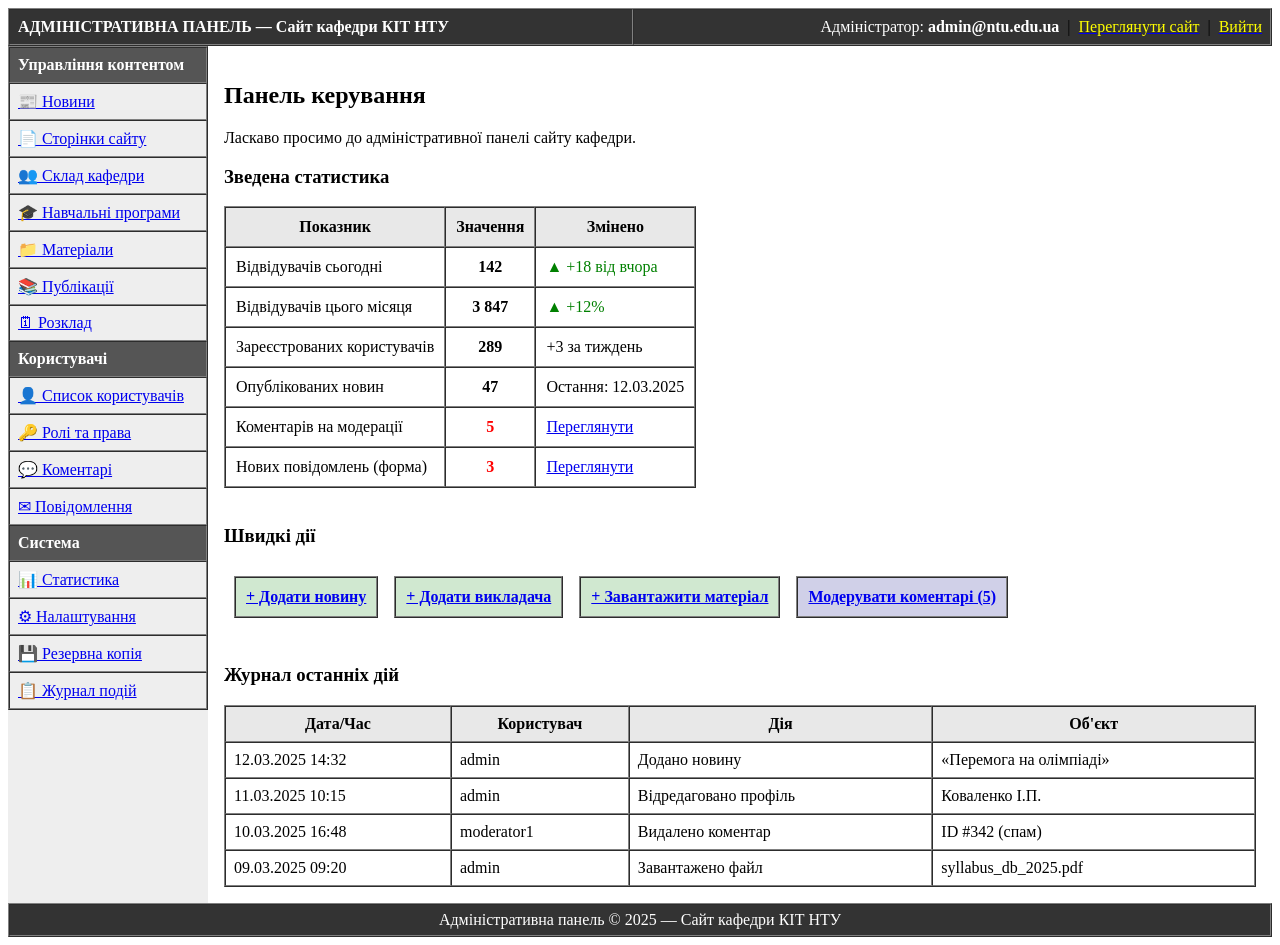
==== admin.html @ 221331b4 "Add initial HTML pages for the Department of Information Technology at NTU - Created contacts.html f" ====
<!DOCTYPE html>
<html lang="uk">
<head>
  <meta charset="UTF-8">
  <meta name="viewport" content="width=device-width, initial-scale=1.0">
  <title>Адміністративна панель — КІТ НТУ</title>
</head>
<body>

  <!-- ШАПКА АДМІНКИ -->
  <table width="100%" border="1" cellpadding="8" cellspacing="0" bgcolor="#333333">
    <tr>
      <td>
        <font color="white"><b>АДМІНІСТРАТИВНА ПАНЕЛЬ — Сайт кафедри КІТ НТУ</b></font>
      </td>
      <td align="right">
        <font color="white">Адміністратор: <b>admin@ntu.edu.ua</b></font>
        &nbsp;|&nbsp;
        <a href="index.html"><font color="yellow">Переглянути сайт</font></a>
        &nbsp;|&nbsp;
        <a href="logout.php"><font color="yellow">Вийти</font></a>
      </td>
    </tr>
  </table>

  <table width="100%" border="0" cellpadding="0" cellspacing="0">
    <tr valign="top">

      <!-- ЛІВЕ МЕНЮ АДМІНКИ -->
      <td width="200" bgcolor="#eeeeee">
        <table border="1" cellpadding="8" cellspacing="0" width="100%">

          <tr><td bgcolor="#555555"><font color="white"><b>Управління контентом</b></font></td></tr>
          <tr><td><a href="admin_news.html">📰 Новини</a></td></tr>
          <tr><td><a href="admin_pages.html">📄 Сторінки сайту</a></td></tr>
          <tr><td><a href="admin_staff.html">👥 Склад кафедри</a></td></tr>
          <tr><td><a href="admin_programs.html">🎓 Навчальні програми</a></td></tr>
          <tr><td><a href="admin_materials.html">📁 Матеріали</a></td></tr>
          <tr><td><a href="admin_publications.html">📚 Публікації</a></td></tr>
          <tr><td><a href="admin_schedule.html">🗓 Розклад</a></td></tr>

          <tr><td bgcolor="#555555"><font color="white"><b>Користувачі</b></font></td></tr>
          <tr><td><a href="admin_users.html">👤 Список користувачів</a></td></tr>
          <tr><td><a href="admin_roles.html">🔑 Ролі та права</a></td></tr>
          <tr><td><a href="admin_comments.html">💬 Коментарі</a></td></tr>
          <tr><td><a href="admin_messages.html">✉ Повідомлення</a></td></tr>

          <tr><td bgcolor="#555555"><font color="white"><b>Система</b></font></td></tr>
          <tr><td><a href="admin_stats.html">📊 Статистика</a></td></tr>
          <tr><td><a href="admin_settings.html">⚙ Налаштування</a></td></tr>
          <tr><td><a href="admin_backup.html">💾 Резервна копія</a></td></tr>
          <tr><td><a href="admin_logs.html">📋 Журнал подій</a></td></tr>

        </table>
      </td>

      <!-- ОСНОВНА ОБЛАСТЬ АДМІНКИ -->
      <td>
        <table border="0" cellpadding="16" cellspacing="0" width="100%">
          <tr>
            <td>
              <h2>Панель керування</h2>
              <p>Ласкаво просимо до адміністративної панелі сайту кафедри.</p>

              <!-- Статистика -->
              <h3>Зведена статистика</h3>
              <table border="1" cellpadding="10" cellspacing="0">
                <tr bgcolor="#e8e8e8">
                  <th>Показник</th>
                  <th>Значення</th>
                  <th>Змінено</th>
                </tr>
                <tr>
                  <td>Відвідувачів сьогодні</td>
                  <td align="center"><b>142</b></td>
                  <td><font color="green">▲ +18 від вчора</font></td>
                </tr>
                <tr>
                  <td>Відвідувачів цього місяця</td>
                  <td align="center"><b>3 847</b></td>
                  <td><font color="green">▲ +12%</font></td>
                </tr>
                <tr>
                  <td>Зареєстрованих користувачів</td>
                  <td align="center"><b>289</b></td>
                  <td>+3 за тиждень</td>
                </tr>
                <tr>
                  <td>Опублікованих новин</td>
                  <td align="center"><b>47</b></td>
                  <td>Остання: 12.03.2025</td>
                </tr>
                <tr>
                  <td>Коментарів на модерації</td>
                  <td align="center"><font color="red"><b>5</b></font></td>
                  <td><a href="admin_comments.html">Переглянути</a></td>
                </tr>
                <tr>
                  <td>Нових повідомлень (форма)</td>
                  <td align="center"><font color="red"><b>3</b></font></td>
                  <td><a href="admin_messages.html">Переглянути</a></td>
                </tr>
              </table>

              <br>

              <!-- Швидкі дії -->
              <h3>Швидкі дії</h3>
              <table border="0" cellpadding="6" cellspacing="4">
                <tr>
                  <td>
                    <table border="1" cellpadding="10" cellspacing="0">
                      <tr><td bgcolor="#d0e8d0">
                        <b><a href="admin_news_add.html">+ Додати новину</a></b>
                      </td></tr>
                    </table>
                  </td>
                  <td>
                    <table border="1" cellpadding="10" cellspacing="0">
                      <tr><td bgcolor="#d0e8d0">
                        <b><a href="admin_staff_add.html">+ Додати викладача</a></b>
                      </td></tr>
                    </table>
                  </td>
                  <td>
                    <table border="1" cellpadding="10" cellspacing="0">
                      <tr><td bgcolor="#d0e8d0">
                        <b><a href="admin_materials_add.html">+ Завантажити матеріал</a></b>
                      </td></tr>
                    </table>
                  </td>
                  <td>
                    <table border="1" cellpadding="10" cellspacing="0">
                      <tr><td bgcolor="#d0d0e8">
                        <b><a href="admin_comments.html">Модерувати коментарі (5)</a></b>
                      </td></tr>
                    </table>
                  </td>
                </tr>
              </table>

              <br>

              <!-- Останні дії -->
              <h3>Журнал останніх дій</h3>
              <table border="1" cellpadding="8" cellspacing="0" width="100%">
                <tr bgcolor="#e8e8e8">
                  <th>Дата/Час</th>
                  <th>Користувач</th>
                  <th>Дія</th>
                  <th>Об'єкт</th>
                </tr>
                <tr>
                  <td>12.03.2025 14:32</td>
                  <td>admin</td>
                  <td>Додано новину</td>
                  <td>«Перемога на олімпіаді»</td>
                </tr>
                <tr>
                  <td>11.03.2025 10:15</td>
                  <td>admin</td>
                  <td>Відредаговано профіль</td>
                  <td>Коваленко І.П.</td>
                </tr>
                <tr>
                  <td>10.03.2025 16:48</td>
                  <td>moderator1</td>
                  <td>Видалено коментар</td>
                  <td>ID #342 (спам)</td>
                </tr>
                <tr>
                  <td>09.03.2025 09:20</td>
                  <td>admin</td>
                  <td>Завантажено файл</td>
                  <td>syllabus_db_2025.pdf</td>
                </tr>
              </table>

            </td>
          </tr>
        </table>
      </td>

    </tr>
  </table>

  <!-- ПІДВАЛ АДМІНКИ -->
  <table width="100%" border="1" cellpadding="6" cellspacing="0" bgcolor="#333333">
    <tr>
      <td align="center">
        <font color="white">Адміністративна панель © 2025 — Сайт кафедри КІТ НТУ</font>
      </td>
    </tr>
  </table>

</body>
</html>
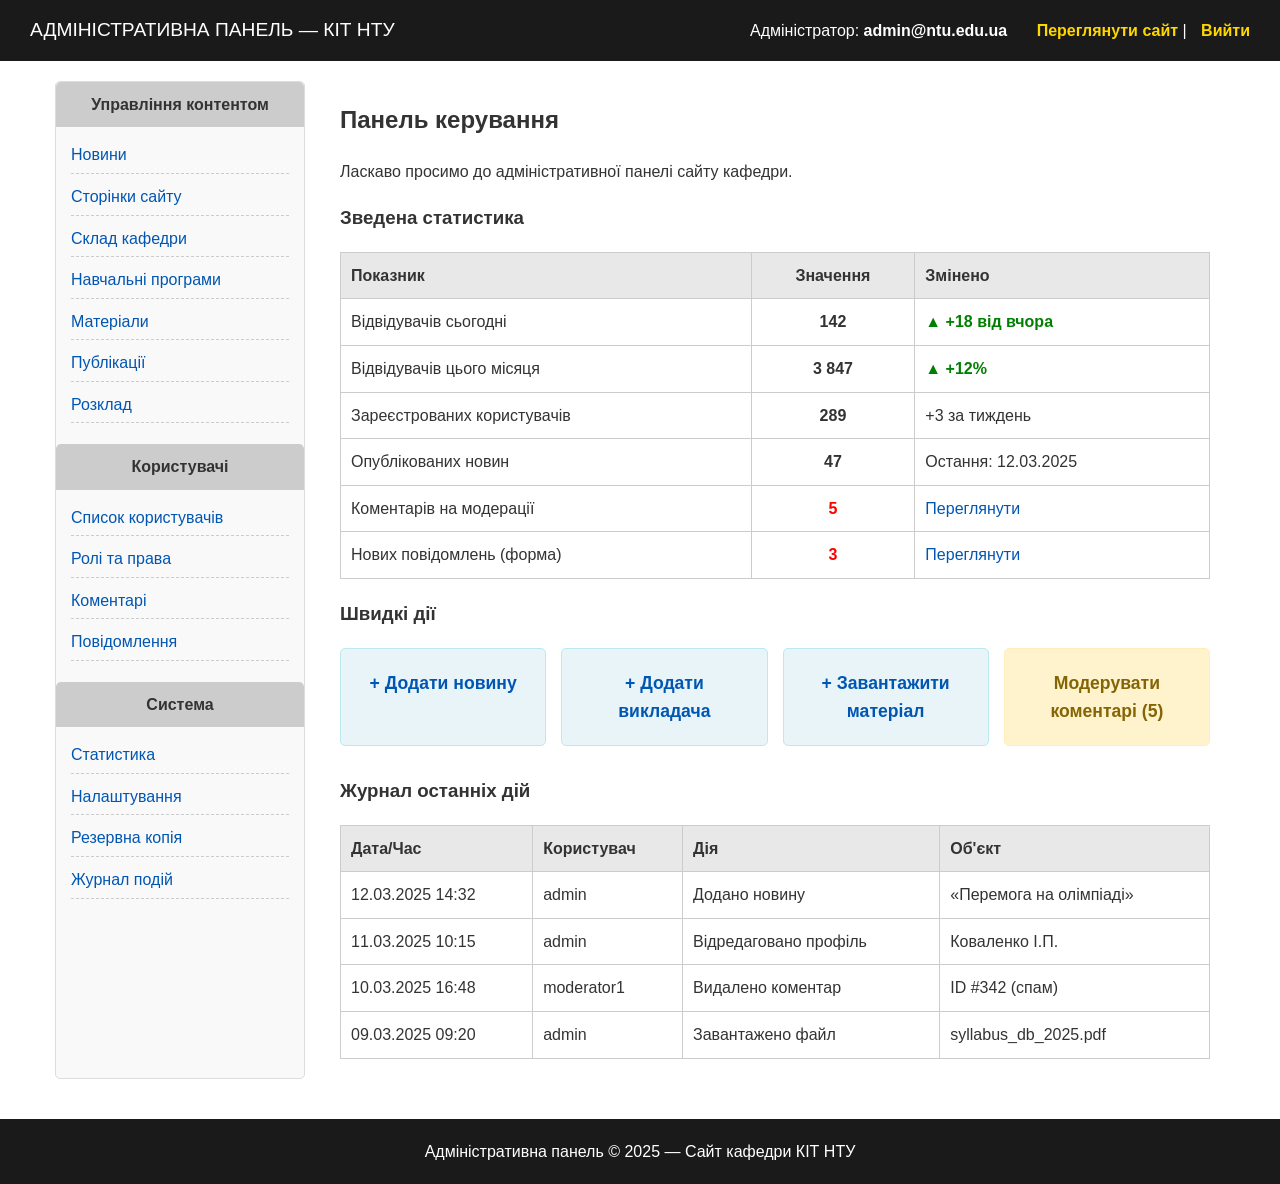
==== commit 851a6fe3: "Refactor login, news, and staff pages to use semantic HTML and CSS for improved layout and styling -" ====
--- a/admin.html
+++ b/admin.html
@@ -4,194 +4,161 @@
   <meta charset="UTF-8">
   <meta name="viewport" content="width=device-width, initial-scale=1.0">
   <title>Адміністративна панель — КІТ НТУ</title>
+  <link rel="stylesheet" href="style.css">
 </head>
 <body>
 
-  <!-- ШАПКА АДМІНКИ -->
-  <table width="100%" border="1" cellpadding="8" cellspacing="0" bgcolor="#333333">
-    <tr>
-      <td>
-        <font color="white"><b>АДМІНІСТРАТИВНА ПАНЕЛЬ — Сайт кафедри КІТ НТУ</b></font>
-      </td>
-      <td align="right">
-        <font color="white">Адміністратор: <b>admin@ntu.edu.ua</b></font>
-        &nbsp;|&nbsp;
-        <a href="index.html"><font color="yellow">Переглянути сайт</font></a>
-        &nbsp;|&nbsp;
-        <a href="logout.php"><font color="yellow">Вийти</font></a>
-      </td>
-    </tr>
-  </table>
+  <header class="site-header admin-header">
+    <div class="logo-section">
+      <h2>АДМІНІСТРАТИВНА ПАНЕЛЬ — КІТ НТУ</h2>
+    </div>
+    <div class="auth-links">
+      <span style="color: white; margin-right: 15px;">Адміністратор: <b>admin@ntu.edu.ua</b></span>
+      <a href="index.html">Переглянути сайт</a> |
+      <a href="logout.php">Вийти</a>
+    </div>
+  </header>
 
-  <table width="100%" border="0" cellpadding="0" cellspacing="0">
-    <tr valign="top">
+  <div class="container">
 
-      <!-- ЛІВЕ МЕНЮ АДМІНКИ -->
-      <td width="200" bgcolor="#eeeeee">
-        <table border="1" cellpadding="8" cellspacing="0" width="100%">
+    <aside class="sidebar">
+      <h4>Управління контентом</h4>
+      <ul>
+        <li><a href="admin_news.html"> Новини</a></li>
+        <li><a href="admin_pages.html"> Сторінки сайту</a></li>
+        <li><a href="admin_staff.html"> Склад кафедри</a></li>
+        <li><a href="admin_programs.html"> Навчальні програми</a></li>
+        <li><a href="admin_materials.html"> Матеріали</a></li>
+        <li><a href="admin_publications.html"> Публікації</a></li>
+        <li><a href="admin_schedule.html"> Розклад</a></li>
+      </ul>
 
-          <tr><td bgcolor="#555555"><font color="white"><b>Управління контентом</b></font></td></tr>
-          <tr><td><a href="admin_news.html">📰 Новини</a></td></tr>
-          <tr><td><a href="admin_pages.html">📄 Сторінки сайту</a></td></tr>
-          <tr><td><a href="admin_staff.html">👥 Склад кафедри</a></td></tr>
-          <tr><td><a href="admin_programs.html">🎓 Навчальні програми</a></td></tr>
-          <tr><td><a href="admin_materials.html">📁 Матеріали</a></td></tr>
-          <tr><td><a href="admin_publications.html">📚 Публікації</a></td></tr>
-          <tr><td><a href="admin_schedule.html">🗓 Розклад</a></td></tr>
+      <br>
+      <h4>Користувачі</h4>
+      <ul>
+        <li><a href="admin_users.html"> Список користувачів</a></li>
+        <li><a href="admin_roles.html"> Ролі та права</a></li>
+        <li><a href="admin_comments.html"> Коментарі</a></li>
+        <li><a href="admin_messages.html"> Повідомлення</a></li>
+      </ul>
 
-          <tr><td bgcolor="#555555"><font color="white"><b>Користувачі</b></font></td></tr>
-          <tr><td><a href="admin_users.html">👤 Список користувачів</a></td></tr>
-          <tr><td><a href="admin_roles.html">🔑 Ролі та права</a></td></tr>
-          <tr><td><a href="admin_comments.html">💬 Коментарі</a></td></tr>
-          <tr><td><a href="admin_messages.html">✉ Повідомлення</a></td></tr>
+      <br>
+      <h4>Система</h4>
+      <ul>
+        <li><a href="admin_stats.html"> Статистика</a></li>
+        <li><a href="admin_settings.html"> Налаштування</a></li>
+        <li><a href="admin_backup.html"> Резервна копія</a></li>
+        <li><a href="admin_logs.html"> Журнал подій</a></li>
+      </ul>
+    </aside>
 
-          <tr><td bgcolor="#555555"><font color="white"><b>Система</b></font></td></tr>
-          <tr><td><a href="admin_stats.html">📊 Статистика</a></td></tr>
-          <tr><td><a href="admin_settings.html">⚙ Налаштування</a></td></tr>
-          <tr><td><a href="admin_backup.html">💾 Резервна копія</a></td></tr>
-          <tr><td><a href="admin_logs.html">📋 Журнал подій</a></td></tr>
+    <main class="content">
+      <h2>Панель керування</h2>
+      <p>Ласкаво просимо до адміністративної панелі сайту кафедри.</p>
 
-        </table>
-      </td>
+      <h3>Зведена статистика</h3>
+      <table class="data-table">
+        <thead>
+          <tr>
+            <th>Показник</th>
+            <th style="text-align: center;">Значення</th>
+            <th>Змінено</th>
+          </tr>
+        </thead>
+        <tbody>
+          <tr>
+            <td>Відвідувачів сьогодні</td>
+            <td style="text-align: center;"><b>142</b></td>
+            <td class="status-active">▲ +18 від вчора</td>
+          </tr>
+          <tr>
+            <td>Відвідувачів цього місяця</td>
+            <td style="text-align: center;"><b>3 847</b></td>
+            <td class="status-active">▲ +12%</td>
+          </tr>
+          <tr>
+            <td>Зареєстрованих користувачів</td>
+            <td style="text-align: center;"><b>289</b></td>
+            <td>+3 за тиждень</td>
+          </tr>
+          <tr>
+            <td>Опублікованих новин</td>
+            <td style="text-align: center;"><b>47</b></td>
+            <td>Остання: 12.03.2025</td>
+          </tr>
+          <tr>
+            <td>Коментарів на модерації</td>
+            <td style="text-align: center;" class="status-alert"><b>5</b></td>
+            <td><a href="admin_comments.html">Переглянути</a></td>
+          </tr>
+          <tr>
+            <td>Нових повідомлень (форма)</td>
+            <td style="text-align: center;" class="status-alert"><b>3</b></td>
+            <td><a href="admin_messages.html">Переглянути</a></td>
+          </tr>
+        </tbody>
+      </table>
 
-      <!-- ОСНОВНА ОБЛАСТЬ АДМІНКИ -->
-      <td>
-        <table border="0" cellpadding="16" cellspacing="0" width="100%">
+      <h3>Швидкі дії</h3>
+      <div class="quick-actions">
+        <div class="quick-action-card">
+          <a href="admin_news_add.html">+ Додати новину</a>
+        </div>
+        <div class="quick-action-card">
+          <a href="admin_staff_add.html">+ Додати викладача</a>
+        </div>
+        <div class="quick-action-card">
+          <a href="admin_materials_add.html">+ Завантажити матеріал</a>
+        </div>
+        <div class="quick-action-card" style="background-color: #fff3cd; border-color: #ffeeba;">
+          <a href="admin_comments.html" style="color: #856404;">Модерувати коментарі (5)</a>
+        </div>
+      </div>
+
+      <h3>Журнал останніх дій</h3>
+      <table class="data-table">
+        <thead>
           <tr>
-            <td>
-              <h2>Панель керування</h2>
-              <p>Ласкаво просимо до адміністративної панелі сайту кафедри.</p>
+            <th>Дата/Час</th>
+            <th>Користувач</th>
+            <th>Дія</th>
+            <th>Об'єкт</th>
+          </tr>
+        </thead>
+        <tbody>
+          <tr>
+            <td>12.03.2025 14:32</td>
+            <td>admin</td>
+            <td>Додано новину</td>
+            <td>«Перемога на олімпіаді»</td>
+          </tr>
+          <tr>
+            <td>11.03.2025 10:15</td>
+            <td>admin</td>
+            <td>Відредаговано профіль</td>
+            <td>Коваленко І.П.</td>
+          </tr>
+          <tr>
+            <td>10.03.2025 16:48</td>
+            <td>moderator1</td>
+            <td>Видалено коментар</td>
+            <td>ID #342 (спам)</td>
+          </tr>
+          <tr>
+            <td>09.03.2025 09:20</td>
+            <td>admin</td>
+            <td>Завантажено файл</td>
+            <td>syllabus_db_2025.pdf</td>
+          </tr>
+        </tbody>
+      </table>
+    </main>
 
-              <!-- Статистика -->
-              <h3>Зведена статистика</h3>
-              <table border="1" cellpadding="10" cellspacing="0">
-                <tr bgcolor="#e8e8e8">
-                  <th>Показник</th>
-                  <th>Значення</th>
-                  <th>Змінено</th>
-                </tr>
-                <tr>
-                  <td>Відвідувачів сьогодні</td>
-                  <td align="center"><b>142</b></td>
-                  <td><font color="green">▲ +18 від вчора</font></td>
-                </tr>
-                <tr>
-                  <td>Відвідувачів цього місяця</td>
-                  <td align="center"><b>3 847</b></td>
-                  <td><font color="green">▲ +12%</font></td>
-                </tr>
-                <tr>
-                  <td>Зареєстрованих користувачів</td>
-                  <td align="center"><b>289</b></td>
-                  <td>+3 за тиждень</td>
-                </tr>
-                <tr>
-                  <td>Опублікованих новин</td>
-                  <td align="center"><b>47</b></td>
-                  <td>Остання: 12.03.2025</td>
-                </tr>
-                <tr>
-                  <td>Коментарів на модерації</td>
-                  <td align="center"><font color="red"><b>5</b></font></td>
-                  <td><a href="admin_comments.html">Переглянути</a></td>
-                </tr>
-                <tr>
-                  <td>Нових повідомлень (форма)</td>
-                  <td align="center"><font color="red"><b>3</b></font></td>
-                  <td><a href="admin_messages.html">Переглянути</a></td>
-                </tr>
-              </table>
+  </div>
 
-              <br>
-
-              <!-- Швидкі дії -->
-              <h3>Швидкі дії</h3>
-              <table border="0" cellpadding="6" cellspacing="4">
-                <tr>
-                  <td>
-                    <table border="1" cellpadding="10" cellspacing="0">
-                      <tr><td bgcolor="#d0e8d0">
-                        <b><a href="admin_news_add.html">+ Додати новину</a></b>
-                      </td></tr>
-                    </table>
-                  </td>
-                  <td>
-                    <table border="1" cellpadding="10" cellspacing="0">
-                      <tr><td bgcolor="#d0e8d0">
-                        <b><a href="admin_staff_add.html">+ Додати викладача</a></b>
-                      </td></tr>
-                    </table>
-                  </td>
-                  <td>
-                    <table border="1" cellpadding="10" cellspacing="0">
-                      <tr><td bgcolor="#d0e8d0">
-                        <b><a href="admin_materials_add.html">+ Завантажити матеріал</a></b>
-                      </td></tr>
-                    </table>
-                  </td>
-                  <td>
-                    <table border="1" cellpadding="10" cellspacing="0">
-                      <tr><td bgcolor="#d0d0e8">
-                        <b><a href="admin_comments.html">Модерувати коментарі (5)</a></b>
-                      </td></tr>
-                    </table>
-                  </td>
-                </tr>
-              </table>
-
-              <br>
-
-              <!-- Останні дії -->
-              <h3>Журнал останніх дій</h3>
-              <table border="1" cellpadding="8" cellspacing="0" width="100%">
-                <tr bgcolor="#e8e8e8">
-                  <th>Дата/Час</th>
-                  <th>Користувач</th>
-                  <th>Дія</th>
-                  <th>Об'єкт</th>
-                </tr>
-                <tr>
-                  <td>12.03.2025 14:32</td>
-                  <td>admin</td>
-                  <td>Додано новину</td>
-                  <td>«Перемога на олімпіаді»</td>
-                </tr>
-                <tr>
-                  <td>11.03.2025 10:15</td>
-                  <td>admin</td>
-                  <td>Відредаговано профіль</td>
-                  <td>Коваленко І.П.</td>
-                </tr>
-                <tr>
-                  <td>10.03.2025 16:48</td>
-                  <td>moderator1</td>
-                  <td>Видалено коментар</td>
-                  <td>ID #342 (спам)</td>
-                </tr>
-                <tr>
-                  <td>09.03.2025 09:20</td>
-                  <td>admin</td>
-                  <td>Завантажено файл</td>
-                  <td>syllabus_db_2025.pdf</td>
-                </tr>
-              </table>
-
-            </td>
-          </tr>
-        </table>
-      </td>
-
-    </tr>
-  </table>
-
-  <!-- ПІДВАЛ АДМІНКИ -->
-  <table width="100%" border="1" cellpadding="6" cellspacing="0" bgcolor="#333333">
-    <tr>
-      <td align="center">
-        <font color="white">Адміністративна панель © 2025 — Сайт кафедри КІТ НТУ</font>
-      </td>
-    </tr>
-  </table>
+  <footer class="site-footer admin-header">
+    <p style="margin: 0;">Адміністративна панель © 2025 — Сайт кафедри КІТ НТУ</p>
+  </footer>
 
 </body>
-</html>
+</html>
--- a/style.css
+++ b/style.css
@@ -0,0 +1,193 @@
+/* Базові налаштування (Reset) */
+* {
+    box-sizing: border-box;
+}
+
+body {
+    font-family: 'Segoe UI', Tahoma, Geneva, Verdana, sans-serif;
+    margin: 0;
+    padding: 0;
+    background-color: #ffffff;
+    color: #333333;
+    line-height: 1.6;
+}
+
+a {
+    text-decoration: none;
+    color: #0056b3;
+}
+
+a:hover {
+    text-decoration: underline;
+}
+
+/* Шапка сайту (Header) */
+.site-header {
+    display: flex;
+    justify-content: space-between;
+    align-items: center;
+    background-color: #333333;
+    color: white;
+    padding: 15px 30px;
+}
+
+.logo-section {
+    display: flex;
+    align-items: center;
+    gap: 15px;
+}
+
+.logo-section h2, .logo-section h3 {
+    margin: 0;
+    font-weight: normal;
+}
+
+.logo-section h2 { font-size: 1.2rem; }
+.logo-section h3 { font-size: 1rem; color: #cccccc; }
+
+.auth-links a {
+    color: #ffd700; /* жовтий колір для посилань авторизації */
+    margin-left: 15px;
+    font-weight: bold;
+}
+
+/* Головна навігація (Nav) */
+.main-nav {
+    background-color: #eeeeee;
+    padding: 10px 30px;
+    border-bottom: 2px solid #cccccc;
+}
+
+.main-nav ul {
+    list-style: none;
+    margin: 0;
+    padding: 0;
+    display: flex;
+    gap: 20px;
+    flex-wrap: wrap;
+}
+
+.main-nav a {
+    font-weight: bold;
+    color: #333333;
+}
+
+.main-nav a.active {
+    color: #d9534f;
+}
+
+/* Основний макет (Layout) */
+.container {
+    display: flex;
+    max-width: 1200px;
+    margin: 20px auto;
+    gap: 20px;
+    padding: 0 15px;
+}
+
+/* Бічні панелі (Sidebars) */
+.sidebar {
+    width: 250px;
+    background-color: #f9f9f9;
+    padding: 15px;
+    border: 1px solid #dddddd;
+    border-radius: 5px;
+}
+
+.sidebar h4 {
+    background-color: #cccccc;
+    margin: -15px -15px 15px -15px;
+    padding: 10px;
+    border-radius: 5px 5px 0 0;
+    text-align: center;
+}
+
+.sidebar ul {
+    list-style: none;
+    padding: 0;
+    margin: 0;
+}
+
+.sidebar li {
+    margin-bottom: 10px;
+    border-bottom: 1px dashed #ccc;
+    padding-bottom: 5px;
+}
+
+
+.content {
+    flex: 1;
+    padding: 0 15px;
+}
+
+
+.data-table {
+    width: 100%;
+    border-collapse: collapse;
+    margin-top: 15px;
+    margin-bottom: 20px;
+}
+
+.data-table th, .data-table td {
+    border: 1px solid #cccccc;
+    padding: 10px;
+    text-align: left;
+}
+
+.data-table th {
+    background-color: #e8e8e8;
+}
+
+
+.site-footer {
+    background-color: #333333;
+    color: white;
+    text-align: center;
+    padding: 20px;
+    margin-top: 40px;
+}
+
+.site-footer a {
+    color: #add8e6;
+    margin: 0 10px;
+}
+
+
+.two-columns { display: flex; gap: 30px; flex-wrap: wrap; margin-top: 20px; }
+.two-columns > div { flex: 1; min-width: 300px; }
+
+
+.news-item { border: 1px solid #cccccc; padding: 20px; margin-bottom: 20px; border-radius: 5px; }
+.news-item h3 { margin-top: 0; color: #0056b3; }
+.news-meta { font-size: 0.9em; color: #555; background: #e8e8e8; padding: 5px 10px; margin-bottom: 15px; display: inline-block; border-radius: 3px; }
+
+.form-group { margin-bottom: 15px; }
+.form-group label { display: block; font-weight: bold; margin-bottom: 5px; }
+.form-group input[type="text"], 
+.form-group input[type="password"], 
+.form-group select, 
+.form-group textarea { width: 100%; padding: 8px; border: 1px solid #cccccc; border-radius: 4px; font-family: inherit; }
+.btn { background-color: #333333; color: white; padding: 10px 20px; border: none; cursor: pointer; border-radius: 4px; font-weight: bold; }
+.btn:hover { background-color: #555555; }
+
+
+.admin-header { background-color: #1a1a1a; }
+.admin-header .logo-section h2 { color: #ffffff; }
+.admin-header a { color: #ffd700; margin-left: 10px; }
+
+.quick-actions { display: flex; gap: 15px; flex-wrap: wrap; margin-bottom: 30px; }
+.quick-action-card { 
+    flex: 1; 
+    min-width: 200px; 
+    background-color: #e8f4f8; 
+    padding: 20px; 
+    border-radius: 5px; 
+    text-align: center; 
+    border: 1px solid #bce8f1;
+}
+.quick-action-card a { font-weight: bold; font-size: 1.1em; color: #0056b3; display: block; }
+.quick-action-card a:hover { text-decoration: none; color: #d9534f; }
+
+.status-active { color: green; font-weight: bold; }
+.status-draft { color: orange; font-weight: bold; }
+.status-alert { color: red; font-weight: bold; }
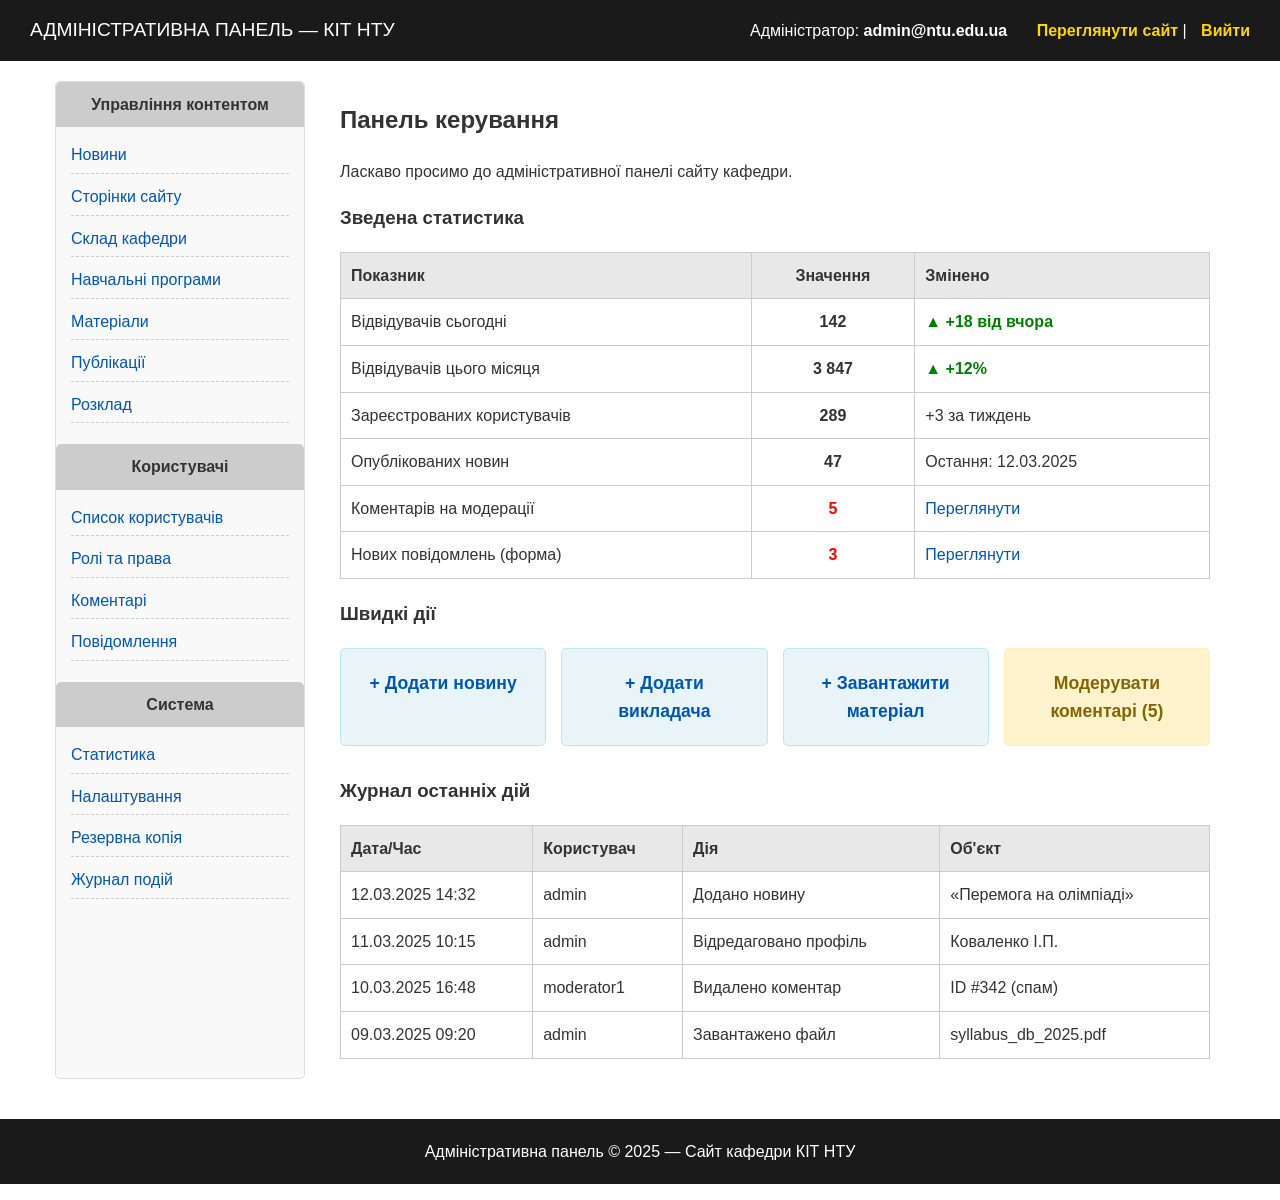
==== commit 91faac61: "Refactor contact and index pages for improved clarity and consistency; update login and news pages w" ====
--- a/admin.html
+++ b/admin.html
@@ -14,8 +14,8 @@
     </div>
     <div class="auth-links">
       <span style="color: white; margin-right: 15px;">Адміністратор: <b>admin@ntu.edu.ua</b></span>
-      <a href="index.html">Переглянути сайт</a> |
-      <a href="logout.php">Вийти</a>
+      <a href="index.html" data-tooltip="Повернутися на публічну версію сайту">Переглянути сайт</a> |
+      <a href="logout.php" data-tooltip="Завершити поточний сеанс">Вийти</a>
     </div>
   </header>
 
@@ -24,31 +24,31 @@
     <aside class="sidebar">
       <h4>Управління контентом</h4>
       <ul>
-        <li><a href="admin_news.html"> Новини</a></li>
-        <li><a href="admin_pages.html"> Сторінки сайту</a></li>
-        <li><a href="admin_staff.html"> Склад кафедри</a></li>
-        <li><a href="admin_programs.html"> Навчальні програми</a></li>
-        <li><a href="admin_materials.html"> Матеріали</a></li>
-        <li><a href="admin_publications.html"> Публікації</a></li>
-        <li><a href="admin_schedule.html"> Розклад</a></li>
+        <li><a href="admin_news.html">Новини</a></li>
+        <li><a href="admin_pages.html">Сторінки сайту</a></li>
+        <li><a href="admin_staff.html">Склад кафедри</a></li>
+        <li><a href="admin_programs.html">Навчальні програми</a></li>
+        <li><a href="admin_materials.html">Матеріали</a></li>
+        <li><a href="admin_publications.html">Публікації</a></li>
+        <li><a href="admin_schedule.html">Розклад</a></li>
       </ul>
 
       <br>
       <h4>Користувачі</h4>
       <ul>
-        <li><a href="admin_users.html"> Список користувачів</a></li>
-        <li><a href="admin_roles.html"> Ролі та права</a></li>
-        <li><a href="admin_comments.html"> Коментарі</a></li>
-        <li><a href="admin_messages.html"> Повідомлення</a></li>
+        <li><a href="admin_users.html">Список користувачів</a></li>
+        <li><a href="admin_roles.html">Ролі та права</a></li>
+        <li><a href="admin_comments.html">Коментарі</a></li>
+        <li><a href="admin_messages.html">Повідомлення</a></li>
       </ul>
 
       <br>
       <h4>Система</h4>
       <ul>
-        <li><a href="admin_stats.html"> Статистика</a></li>
-        <li><a href="admin_settings.html"> Налаштування</a></li>
-        <li><a href="admin_backup.html"> Резервна копія</a></li>
-        <li><a href="admin_logs.html"> Журнал подій</a></li>
+        <li><a href="admin_stats.html">Статистика</a></li>
+        <li><a href="admin_settings.html">Налаштування</a></li>
+        <li><a href="admin_backup.html">Резервна копія</a></li>
+        <li><a href="admin_logs.html">Журнал подій</a></li>
       </ul>
     </aside>
 
@@ -89,12 +89,12 @@
           <tr>
             <td>Коментарів на модерації</td>
             <td style="text-align: center;" class="status-alert"><b>5</b></td>
-            <td><a href="admin_comments.html">Переглянути</a></td>
+            <td><a href="admin_comments.html" data-tooltip="Перейти до модерації коментарів">Переглянути</a></td>
           </tr>
           <tr>
             <td>Нових повідомлень (форма)</td>
             <td style="text-align: center;" class="status-alert"><b>3</b></td>
-            <td><a href="admin_messages.html">Переглянути</a></td>
+            <td><a href="admin_messages.html" data-tooltip="Читати нові повідомлення з форми зворотного зв'язку">Переглянути</a></td>
           </tr>
         </tbody>
       </table>
@@ -102,16 +102,16 @@
       <h3>Швидкі дії</h3>
       <div class="quick-actions">
         <div class="quick-action-card">
-          <a href="admin_news_add.html">+ Додати новину</a>
+          <a href="admin_news_add.html" data-tooltip="Відкрити форму додавання нової публікації">+ Додати новину</a>
         </div>
         <div class="quick-action-card">
-          <a href="admin_staff_add.html">+ Додати викладача</a>
+          <a href="admin_staff_add.html" data-tooltip="Додати нового співробітника на сайт">+ Додати викладача</a>
         </div>
         <div class="quick-action-card">
-          <a href="admin_materials_add.html">+ Завантажити матеріал</a>
+          <a href="admin_materials_add.html" data-tooltip="Завантажити навчальні файли">+ Завантажити матеріал</a>
         </div>
         <div class="quick-action-card" style="background-color: #fff3cd; border-color: #ffeeba;">
-          <a href="admin_comments.html" style="color: #856404;">Модерувати коментарі (5)</a>
+          <a href="admin_comments.html" style="color: #856404;" data-tooltip="У вас є 5 неперевірених коментарів">Модерувати коментарі (5)</a>
         </div>
       </div>
 
@@ -160,5 +160,6 @@
     <p style="margin: 0;">Адміністративна панель © 2025 — Сайт кафедри КІТ НТУ</p>
   </footer>
 
+  <script src="script.js"></script>
 </body>
 </html>
--- a/style.css
+++ b/style.css
@@ -1,193 +1,67 @@
 /* Базові налаштування (Reset) */
-* {
-    box-sizing: border-box;
-}
-
-body {
-    font-family: 'Segoe UI', Tahoma, Geneva, Verdana, sans-serif;
-    margin: 0;
-    padding: 0;
-    background-color: #ffffff;
-    color: #333333;
-    line-height: 1.6;
-}
-
-a {
-    text-decoration: none;
-    color: #0056b3;
-}
-
-a:hover {
-    text-decoration: underline;
-}
+* { box-sizing: border-box; }
+body { font-family: 'Segoe UI', Tahoma, Geneva, Verdana, sans-serif; margin: 0; padding: 0; background-color: #ffffff; color: #333333; line-height: 1.6; }
+a { text-decoration: none; color: #0056b3; }
+a:hover { text-decoration: underline; }
 
 /* Шапка сайту (Header) */
-.site-header {
-    display: flex;
-    justify-content: space-between;
-    align-items: center;
-    background-color: #333333;
-    color: white;
-    padding: 15px 30px;
-}
-
-.logo-section {
-    display: flex;
-    align-items: center;
-    gap: 15px;
-}
-
-.logo-section h2, .logo-section h3 {
-    margin: 0;
-    font-weight: normal;
-}
-
+.site-header { display: flex; justify-content: space-between; align-items: center; background-color: #333333; color: white; padding: 15px 30px; }
+.logo-section { display: flex; align-items: center; gap: 15px; }
+.logo-section h2, .logo-section h3 { margin: 0; font-weight: normal; }
 .logo-section h2 { font-size: 1.2rem; }
 .logo-section h3 { font-size: 1rem; color: #cccccc; }
-
-.auth-links a {
-    color: #ffd700; /* жовтий колір для посилань авторизації */
-    margin-left: 15px;
-    font-weight: bold;
-}
+.auth-links a { color: #ffd700; margin-left: 15px; font-weight: bold; }
 
 /* Головна навігація (Nav) */
-.main-nav {
-    background-color: #eeeeee;
-    padding: 10px 30px;
-    border-bottom: 2px solid #cccccc;
-}
-
-.main-nav ul {
-    list-style: none;
-    margin: 0;
-    padding: 0;
-    display: flex;
-    gap: 20px;
-    flex-wrap: wrap;
-}
-
-.main-nav a {
-    font-weight: bold;
-    color: #333333;
-}
-
-.main-nav a.active {
-    color: #d9534f;
-}
+.main-nav { background-color: #eeeeee; padding: 10px 30px; border-bottom: 2px solid #cccccc; }
+.main-nav ul { list-style: none; margin: 0; padding: 0; display: flex; gap: 20px; flex-wrap: wrap; }
+.main-nav a { font-weight: bold; color: #333333; }
+.main-nav a.active { color: #d9534f; }
 
 /* Основний макет (Layout) */
-.container {
-    display: flex;
-    max-width: 1200px;
-    margin: 20px auto;
-    gap: 20px;
-    padding: 0 15px;
-}
+.container { display: flex; max-width: 1200px; margin: 20px auto; gap: 20px; padding: 0 15px; }
+.sidebar { width: 250px; background-color: #f9f9f9; padding: 15px; border: 1px solid #dddddd; border-radius: 5px; }
+.sidebar h4 { background-color: #cccccc; margin: -15px -15px 15px -15px; padding: 10px; border-radius: 5px 5px 0 0; text-align: center; }
+.sidebar ul { list-style: none; padding: 0; margin: 0; }
+.sidebar li { margin-bottom: 10px; border-bottom: 1px dashed #ccc; padding-bottom: 5px; }
+.content { flex: 1; padding: 0 15px; }
 
-/* Бічні панелі (Sidebars) */
-.sidebar {
-    width: 250px;
-    background-color: #f9f9f9;
-    padding: 15px;
-    border: 1px solid #dddddd;
-    border-radius: 5px;
-}
+/* Таблиці */
+.data-table { width: 100%; border-collapse: collapse; margin-top: 15px; margin-bottom: 20px; }
+.data-table th, .data-table td { border: 1px solid #cccccc; padding: 10px; text-align: left; }
+.data-table th { background-color: #e8e8e8; }
 
-.sidebar h4 {
-    background-color: #cccccc;
-    margin: -15px -15px 15px -15px;
-    padding: 10px;
-    border-radius: 5px 5px 0 0;
-    text-align: center;
-}
+/* Підвал */
+.site-footer { background-color: #333333; color: white; text-align: center; padding: 20px; margin-top: 40px; }
+.site-footer a { color: #add8e6; margin: 0 10px; }
 
-.sidebar ul {
-    list-style: none;
-    padding: 0;
-    margin: 0;
-}
-
-.sidebar li {
-    margin-bottom: 10px;
-    border-bottom: 1px dashed #ccc;
-    padding-bottom: 5px;
-}
-
-
-.content {
-    flex: 1;
-    padding: 0 15px;
-}
-
-
-.data-table {
-    width: 100%;
-    border-collapse: collapse;
-    margin-top: 15px;
-    margin-bottom: 20px;
-}
-
-.data-table th, .data-table td {
-    border: 1px solid #cccccc;
-    padding: 10px;
-    text-align: left;
-}
-
-.data-table th {
-    background-color: #e8e8e8;
-}
-
-
-.site-footer {
-    background-color: #333333;
-    color: white;
-    text-align: center;
-    padding: 20px;
-    margin-top: 40px;
-}
-
-.site-footer a {
-    color: #add8e6;
-    margin: 0 10px;
-}
-
-
+/* Форми та новини */
 .two-columns { display: flex; gap: 30px; flex-wrap: wrap; margin-top: 20px; }
 .two-columns > div { flex: 1; min-width: 300px; }
-
-
 .news-item { border: 1px solid #cccccc; padding: 20px; margin-bottom: 20px; border-radius: 5px; }
 .news-item h3 { margin-top: 0; color: #0056b3; }
 .news-meta { font-size: 0.9em; color: #555; background: #e8e8e8; padding: 5px 10px; margin-bottom: 15px; display: inline-block; border-radius: 3px; }
-
 .form-group { margin-bottom: 15px; }
 .form-group label { display: block; font-weight: bold; margin-bottom: 5px; }
-.form-group input[type="text"], 
-.form-group input[type="password"], 
-.form-group select, 
-.form-group textarea { width: 100%; padding: 8px; border: 1px solid #cccccc; border-radius: 4px; font-family: inherit; }
+.form-group input[type="text"], .form-group input[type="password"], .form-group select, .form-group textarea { width: 100%; padding: 8px; border: 1px solid #cccccc; border-radius: 4px; font-family: inherit; }
 .btn { background-color: #333333; color: white; padding: 10px 20px; border: none; cursor: pointer; border-radius: 4px; font-weight: bold; }
 .btn:hover { background-color: #555555; }
 
-
+/* Адмін панель */
 .admin-header { background-color: #1a1a1a; }
 .admin-header .logo-section h2 { color: #ffffff; }
 .admin-header a { color: #ffd700; margin-left: 10px; }
-
 .quick-actions { display: flex; gap: 15px; flex-wrap: wrap; margin-bottom: 30px; }
-.quick-action-card { 
-    flex: 1; 
-    min-width: 200px; 
-    background-color: #e8f4f8; 
-    padding: 20px; 
-    border-radius: 5px; 
-    text-align: center; 
-    border: 1px solid #bce8f1;
-}
+.quick-action-card { flex: 1; min-width: 200px; background-color: #e8f4f8; padding: 20px; border-radius: 5px; text-align: center; border: 1px solid #bce8f1; }
 .quick-action-card a { font-weight: bold; font-size: 1.1em; color: #0056b3; display: block; }
-.quick-action-card a:hover { text-decoration: none; color: #d9534f; }
-
 .status-active { color: green; font-weight: bold; }
 .status-draft { color: orange; font-weight: bold; }
-.status-alert { color: red; font-weight: bold; }+.status-alert { color: red; font-weight: bold; }
+
+/* --- ДОДАТКОВО ДЛЯ ЛАБОРАТОРНОЇ 3 (JS ЕЛЕМЕНТИ) --- */
+.custom-tooltip { position: absolute; background-color: #333; color: #fff; padding: 8px 12px; border-radius: 4px; font-size: 0.85rem; pointer-events: none; opacity: 0; transition: opacity 0.2s; z-index: 1000; box-shadow: 0 2px 5px rgba(0,0,0,0.2); white-space: nowrap; }
+.toast-container { position: fixed; bottom: 20px; right: 20px; z-index: 9999; display: flex; flex-direction: column; gap: 10px; }
+.toast { background-color: #28a745; color: white; padding: 15px 25px; border-radius: 4px; box-shadow: 0 4px 6px rgba(0,0,0,0.2); font-weight: bold; opacity: 0; transform: translateX(100%); animation: slideIn 0.4s ease-out forwards; }
+.toast.error { background-color: #d9534f; }
+@keyframes slideIn { to { transform: translateX(0); opacity: 1; } }
+@keyframes fadeOut { to { opacity: 0; transform: translateX(100%); } }
